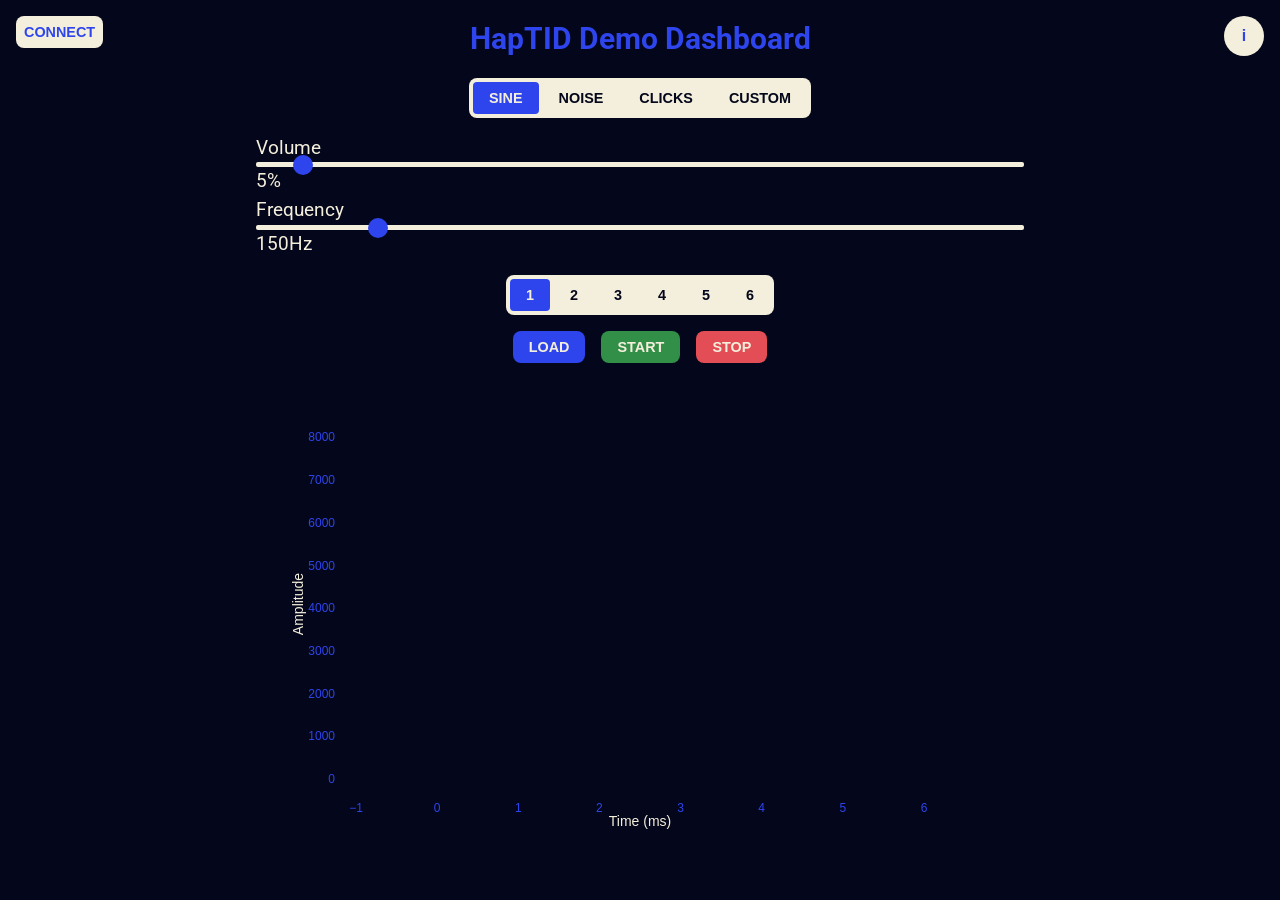
==== index.html @ e76d574d "First web app commit" ====
<!DOCTYPE html>
<html lang="en">
    <head>
        <meta charset="utf-8">
        <meta name="viewport" content="width=device-width, initial-scale=1">
        <title>Demo Dashboard • HapTID</title>
        <base href="/HapTID/">
        <meta name="author" content="Louis Badr">
        <link rel="icon" type="image/x-icon" href="/assets/favicon.ico">
        <link rel="stylesheet" href="https://fonts.googleapis.com/css?family=Roboto">
        <link rel="stylesheet" href="/css/style.css">
    </head>
    <body>
        <div class="dashboard__container">
            <button id="serial_connect_button" onclick="listSerial()">CONNECT</button>
            <button id="info_button"><b>i</b></button>
            <h1> HapTID Demo Dashboard</h1>
            <div class="dashboard__header__buttons">
                <button class="tablink active" onclick="openTab(event, 'sine')">SINE</button>
                <button class="tablink" onclick="openTab(event, 'noise')">NOISE</button>
                <button class="tablink" onclick="openTab(event, 'clicks')">CLICKS</button>
                <button class="tablink" onclick="openTab(event, 'custom')">CUSTOM</button>
            </div>
            <div id="sine" class="tab">
                <div class="sliders__container">
                    <p>Volume</p>
                    <input type="range" min="0.01" max="100" value="5" step="0.01" class="slider" id="sineVolumeSlider">
                    <p><span id="sineVolumeOutput"></span>%</p>
                    <p>Frequency</p>
                    <input type="range" min="1" max="1000" value="150" class="slider" id="sineFrequencySlider">
                    <p><span id="sineFrequencyOutput"></span>Hz</p>
                </div>
            </div>
            <div id="noise" class="tab">
                <div class="sliders__container">
                    <p>Volume</p>
                    <input type="range" min="0.01" max="100" value="5" step="0.01" class="slider" id="noiseVolumeSlider">
                    <p><span id="noiseVolumeOutput"></span>%</p>
                </div>
            </div>
            <div id="clicks" class="tab">
                <div class="sliders__container">
                    <p>Volume</p>
                    <input type="range" min="0.01" max="100" value="100" step="0.01" class="slider" id="clicksVolumeSlider">
                    <p><span id="clicksVolumeOutput"></span>%</p>
                    <p>Number of clicks</p>
                    <input type="range" min="1" max="10" value="3" class="slider" id="clicksNumberSlider">
                    <p><span id="clicksNumberOutput"></span></p>
                    <p>Spacing between clicks</p>
                    <input type="range" min="1" max="1000" value="50" class="slider" id="clicksSpacingSlider">
                    <p><span id="clicksSpacingOutput"></span>ms</p>
                </div>
            </div>
            <div id="custom" class="tab">
                <input type="text" id="array_input_field" placeholder="Enter values separated by commas">
            </div>
            <div class="dashboard__header__buttons">
                <button class="motortab active" onclick='selectMotor(event, "1")'>1</button>
                <button class="motortab"onclick='selectMotor(event, "2")'>2</button>
                <button class="motortab"onclick='selectMotor(event, "3")'>3</button>
                <button class="motortab"onclick='selectMotor(event, "4")'>4</button>
                <button class="motortab"onclick='selectMotor(event, "5")'>5</button>
                <button class="motortab"onclick='selectMotor(event, "6")'>6</button>
            </div>
            <div class="dashboard__footer__buttons">
                <button id="load_button">LOAD</button>
                <button id="start_button">START</button>
                <button id="stop_button">STOP</button>
            </div>
            <div id="myPlot"></div>
        </div>
        <script src="/js/constants.js"></script>
        <script src="https://cdn.plot.ly/plotly-latest.min.js"></script>
        <script src="/js/plot.js"></script>
        <script src="/js/tabs.js"></script>
        <script src="/js/serial.js"></script>
    </body>
</html>
---- css/style.css ----
* {
    margin: 0;
    padding: 0;
    text-decoration: none;
    list-style: none;

    --color-dark: #04071B;
    --color-light: #F4EFDC;
    --color-accent: #2E45ED;
    --color-red: #E34D55;
    --color-green: #318F48;
}

body {
    font-family: 'Roboto';
    font-weight: 400;
    line-height: 1.5;
    font-size: 1.2rem;
    background: var(--color-dark);
    color: var(--color-light);
    display: flex;
    justify-content: center;
}

canvas {
    position: absolute;
    display: block;
    z-index: -1;
    top: 0;
    left: 0;
    width: 100vw;
    height: 100vh;
    overflow: hidden;
}

h1 {
    font-size: 1.9rem;
    color: var(--color-accent);
    padding: 16px;
}

button {
    font-weight: 700;
    font-size: 0.9rem;
}

::-webkit-scrollbar {
    width: 8px;
}

::-webkit-scrollbar-track {
    background: var(--color-dark);
}

::-webkit-scrollbar-thumb {
    background: var(--color-light);
    border-radius: 8px;
}

::-webkit-scrollbar-thumb:hover {
    background: var(--color-accent);
}

.dashboard__container {
    display: flex;
    flex-direction: column;
    align-items: center;
    justify-content: center;
    width: clamp(500px, 60vw, 1000px);
}

.dashboard__header__buttons {
    display: flex;
    gap: 4px;
    padding: 4px;
    border-radius: 8px;
    align-items: center;
    background: var(--color-light);
}

.tablink {
    padding: 8px 16px;
    border: none;
    border-radius: 4px;
    background: none;
    color: var(--color-dark);
    cursor: pointer;
}

.tablink:hover {
    color: var(--color-accent);
}

.tablink.active {
    background: var(--color-accent);
    color: var(--color-light);
}

.motortab {
    padding: 8px 16px;
    border: none;
    border-radius: 4px;
    background: none;
    color: var(--color-dark);
    cursor: pointer;
}

.motortab:hover {
    color: var(--color-accent);
}

.motortab.active {
    background: var(--color-accent);
    color: var(--color-light);
}

.tab {
    padding: 16px;
}

#sine {
    width: 100%;
}

#noise {
    width: 100%;
    display: none;
}

#clicks {
    width: 100%;
    display: none;
}

#custom {
    width: 100%;
    display: none;
}

.sliders__container {
    display: flex;
    flex-direction: column;
    width: 100%;
}

.slider {
    -webkit-appearance: none;
    width: 100%;
    height: 5px;
    border-radius: 2px;  
    background: var(--color-light);
    outline: none;
    -webkit-transition: .2s;
    transition: opacity .2s;
}

.slider::-webkit-slider-thumb {
    -webkit-appearance: none;
    appearance: none;
    width: 20px;
    height: 20px;
    border-radius: 50%; 
    background: var(--color-accent);
    cursor: pointer;
}

.slider::-moz-range-thumb {
    width: 20px;
    height: 20px;
    border-radius: 50%;
    background: var(--color-accent);
    cursor: pointer;
}

.slider::-webkit-slider-thumb:hover {
    filter: brightness(75%);
}

.slider::-moz-range-thumb:hover {
    filter: brightness(75%);
}

.dashboard__footer__buttons {
    display: flex;
    gap: 16px;
    padding: 16px;
}

#load_button {
    padding: 8px 16px;
    border: none;
    border-radius: 8px;
    background: var(--color-accent);
    color: var(--color-light);
    cursor: pointer;
}

#start_button {
    padding: 8px 16px;
    border: none;
    border-radius: 8px;
    background: var(--color-green);
    color: var(--color-light);
    cursor: pointer;
}

#stop_button {
    padding: 8px 16px;
    border: none;
    border-radius: 8px;
    background: var(--color-red);
    color: var(--color-light);
    cursor: pointer;
}

#load_button:active {
    opacity: 0.75;
}

#start_button:active {
    opacity: 0.75;
}

#stop_button:active {
    opacity: 0.75;
}

#serial_connect_button {
    position: absolute;
    top: 0;
    left: 0;
    margin: 16px;
    padding: 8px;
    border: none;
    border-radius: 8px;
    background: var(--color-light);
    color: var(--color-accent);
    cursor: pointer;
}

#info_button {
    position: absolute;
    top: 0;
    right: 0;
    margin: 16px;
    /* round button */
    padding: 8px;
    border: none;
    border-radius: 50%;
    height: 40px;
    width: 40px;
    background: var(--color-light);
    color: var(--color-accent);
    cursor: pointer;
    font-size: 1rem;
}

#array_input_field {
    width: 100%;
    padding: 8px;
    border: 2px solid var(--color-accent);
    border-radius: 8px;
    background: none;
    color: var(--color-light);
}

#myPlot {
    width: 100%;
}
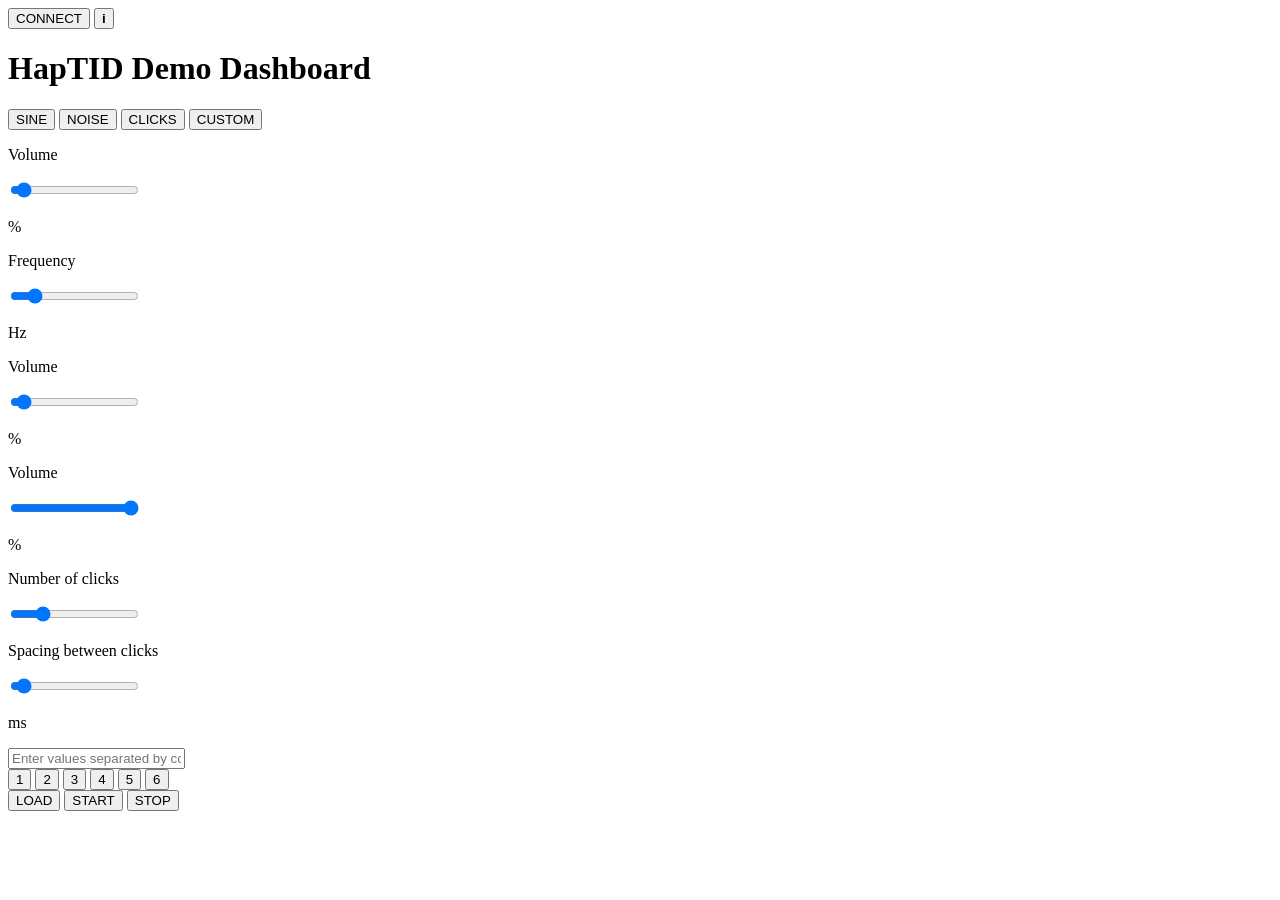
==== commit ac23f75f: "Base url test" ====
--- a/index.html
+++ b/index.html
@@ -6,9 +6,9 @@
         <title>Demo Dashboard • HapTID</title>
         <base href="/HapTID/">
         <meta name="author" content="Louis Badr">
-        <link rel="icon" type="image/x-icon" href="/assets/favicon.ico">
+        <link rel="icon" type="image/x-icon" href="./assets/favicon.ico">
         <link rel="stylesheet" href="https://fonts.googleapis.com/css?family=Roboto">
-        <link rel="stylesheet" href="/css/style.css">
+        <link rel="stylesheet" href="./css/style.css">
     </head>
     <body>
         <div class="dashboard__container">
@@ -69,10 +69,10 @@
             </div>
             <div id="myPlot"></div>
         </div>
-        <script src="/js/constants.js"></script>
+        <script src="./js/constants.js"></script>
         <script src="https://cdn.plot.ly/plotly-latest.min.js"></script>
-        <script src="/js/plot.js"></script>
-        <script src="/js/tabs.js"></script>
-        <script src="/js/serial.js"></script>
+        <script src="./js/plot.js"></script>
+        <script src="./js/tabs.js"></script>
+        <script src="./js/serial.js"></script>
     </body>
 </html>
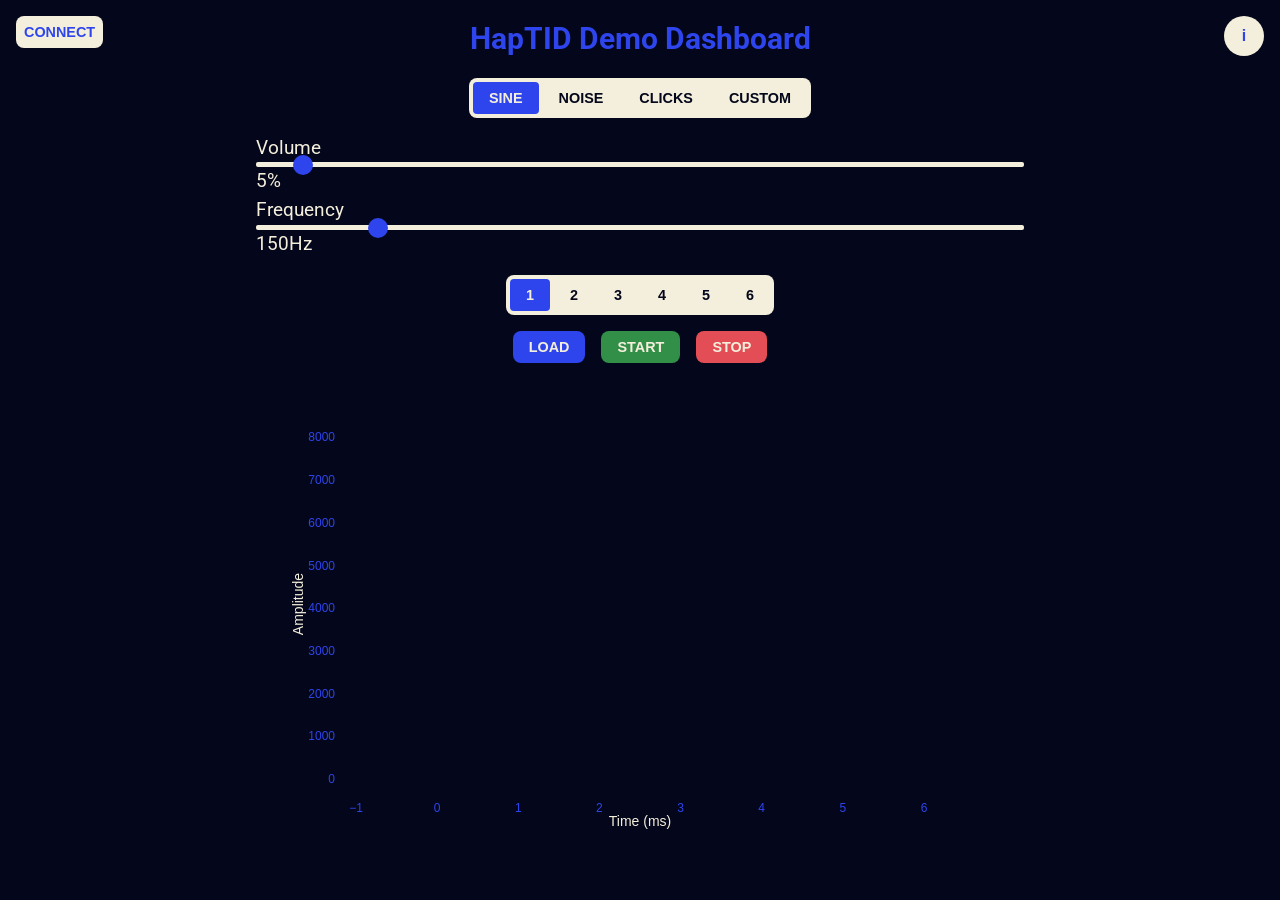
==== commit ea42d4d9: "Set smaller timeout (still slow)" ====
--- a/index.html
+++ b/index.html
@@ -4,7 +4,7 @@
         <meta charset="utf-8">
         <meta name="viewport" content="width=device-width, initial-scale=1">
         <title>Demo Dashboard • HapTID</title>
-        <base href="/HapTID/">
+        <!-- <base href="/HapTID/"> -->
         <meta name="author" content="Louis Badr">
         <link rel="icon" type="image/x-icon" href="./assets/favicon.ico">
         <link rel="stylesheet" href="https://fonts.googleapis.com/css?family=Roboto">
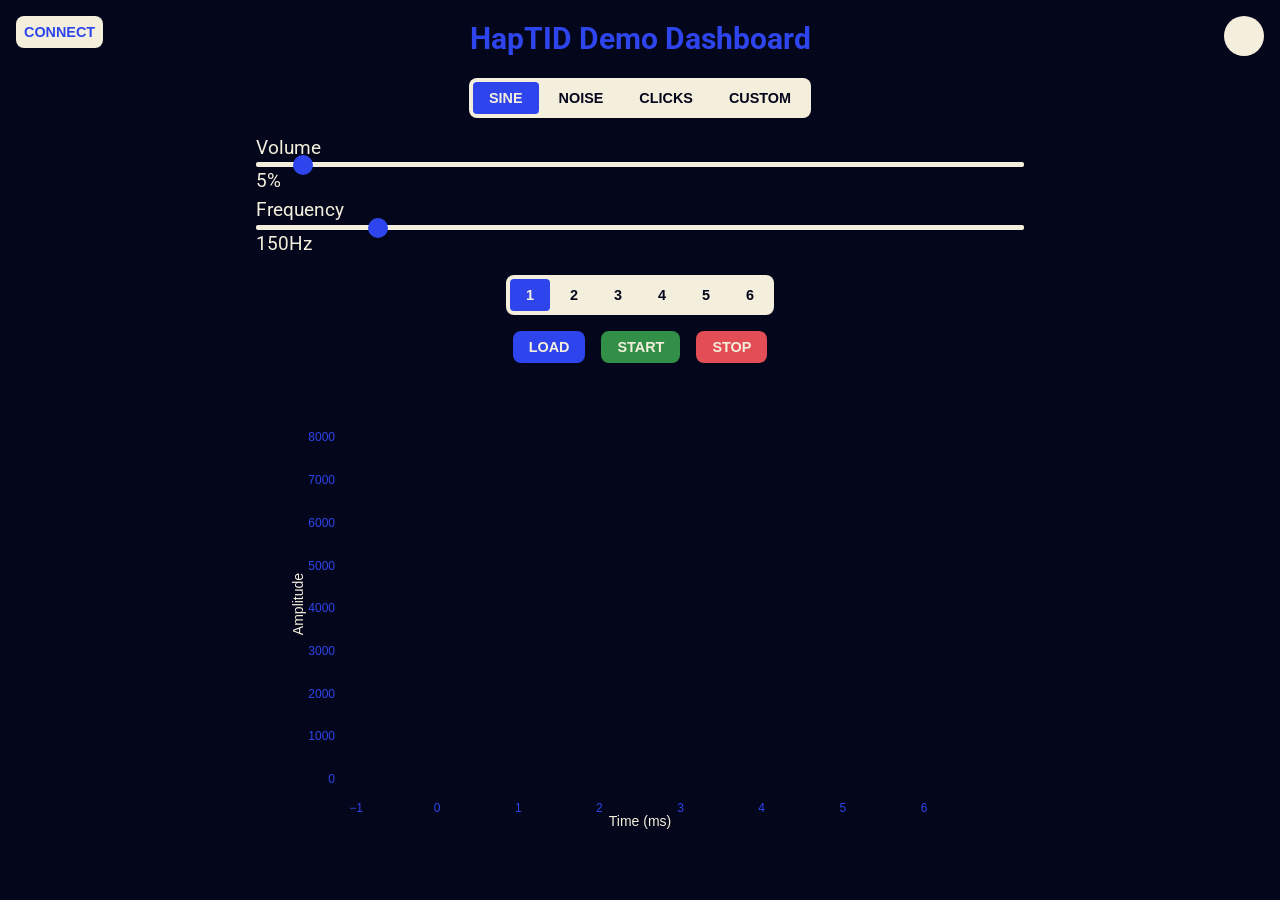
==== commit 4506c651: "Added a tutorial popup" ====
--- a/index.html
+++ b/index.html
@@ -8,12 +8,34 @@
         <meta name="author" content="Louis Badr">
         <link rel="icon" type="image/x-icon" href="./assets/favicon.ico">
         <link rel="stylesheet" href="https://fonts.googleapis.com/css?family=Roboto">
+        <link rel="stylesheet" href="https://fonts.googleapis.com/icon?family=Material+Icons">
         <link rel="stylesheet" href="./css/style.css">
     </head>
     <body>
+        <div id="info_popup">
+            <button id="info_close_button" onclick="document.getElementById('info_popup').style.display='none'"><span class="material-icons">close</span></button>
+            <h2>How to set up your device</h2>
+            <ol>
+                <li>Connect a vibration motor or speaker on each of the 6 ports of the HapTID device</li>
+                <li>Plug the HapTID device into a power source (power bank or wall outlet) via USB-C (5V, min 2A) - A red LED will light up</li>
+                <li>Connect your PC to the HapTID device via micro-USB</li>
+                <li>Press the power button of the HapTID device - A green LED will light up and you should feel a click on each output</li>
+                <li>If the dashboard firmware isn't installed on your device, you can download it here and flash it using the Arduino IDE</li>
+            </ol>
+            <br>
+            <h2>How to use the dashboard</h2>
+            <ol>
+                <li>Click on the CONNECT button at the top left of the dashboard and select the COM port of the HapTID device (only works on Chrome, Edge, and Opera)</li>
+                <li>Select a signal type or paste your own signal (13-bit, 8kHz) in the text area of the CUSTOM tab and adjust the parameters with the sliders</li>
+                <li>Click on a number to select the motor you want to send the signal to</li>
+                <li>Click on the LOAD button to send the signal to the HapTID device and wait for the graph to update (it may take a moment)</li>
+                <li>Click on the START button to start the signal playback, it will play in a loop until you click on the STOP button</li>
+                <li>If there is any issue with the signals, press the power button of the HapTID device to turn it off and on again, reload the page and press the CONNECT button again</li>
+            </ol>
+        </div>
         <div class="dashboard__container">
             <button id="serial_connect_button" onclick="listSerial()">CONNECT</button>
-            <button id="info_button"><b>i</b></button>
+            <button id="info_button" onclick="document.getElementById('info_popup').style.display='block'"><span class="material-icons">question_mark</span></button>
             <h1> HapTID Demo Dashboard</h1>
             <div class="dashboard__header__buttons">
                 <button class="tablink active" onclick="openTab(event, 'sine')">SINE</button>
--- a/css/style.css
+++ b/css/style.css
@@ -39,6 +39,16 @@
     padding: 16px;
 }
 
+h2 {
+    font-size: 1.5rem;
+    color: var(--color-light);
+}
+
+h3 {
+    font-size: 1.3rem;
+    color: var(--color-accent);
+}
+
 button {
     font-weight: 700;
     font-size: 0.9rem;
@@ -266,4 +276,44 @@
 
 #myPlot {
     width: 100%;
+}
+
+#info_popup {
+    display: none;
+    /* center of the screen */
+    position: absolute;
+    top: 50%;
+    left: 50%;
+    transform: translate(-50%, -50%);
+    background: var(--color-dark);
+    color: var(--color-light);
+    width: clamp(500px, 60vw, 1200px);
+    max-height: 90%;
+    border: 2px solid var(--color-accent);
+    border-radius: 16px;
+    z-index: 100;
+    padding: 16px 32px;
+    overflow-y: auto;   
+}
+
+ol li {
+    list-style: decimal;
+    list-style-position: inside;
+}
+
+#info_close_button {
+    position: absolute;
+    top: 0;
+    right: 0;
+    margin: 8px;
+    /* round button */
+    padding: 8px;
+    border: none;
+    border-radius: 50%;
+    height: 40px;
+    width: 40px;
+    background: none;
+    color: var(--color-accent);
+    cursor: pointer;
+    font-size: 1rem;
 }
